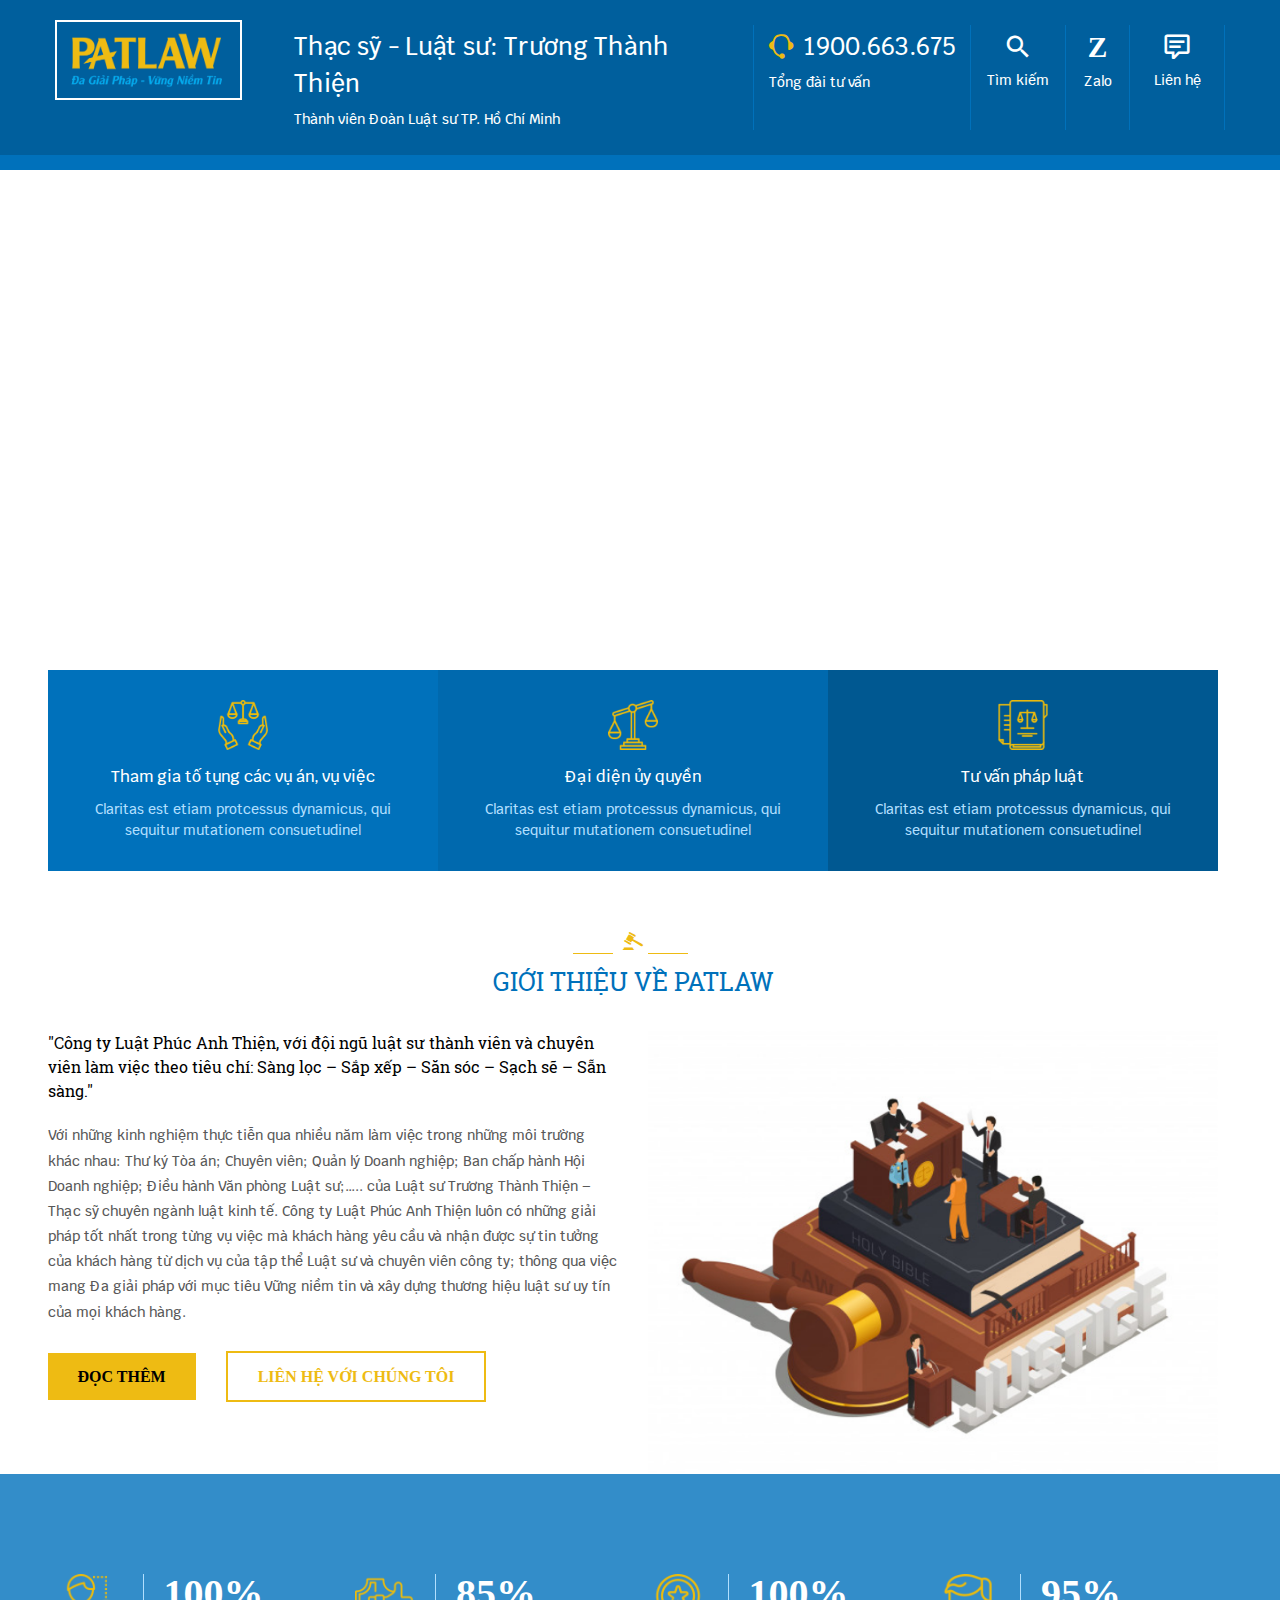
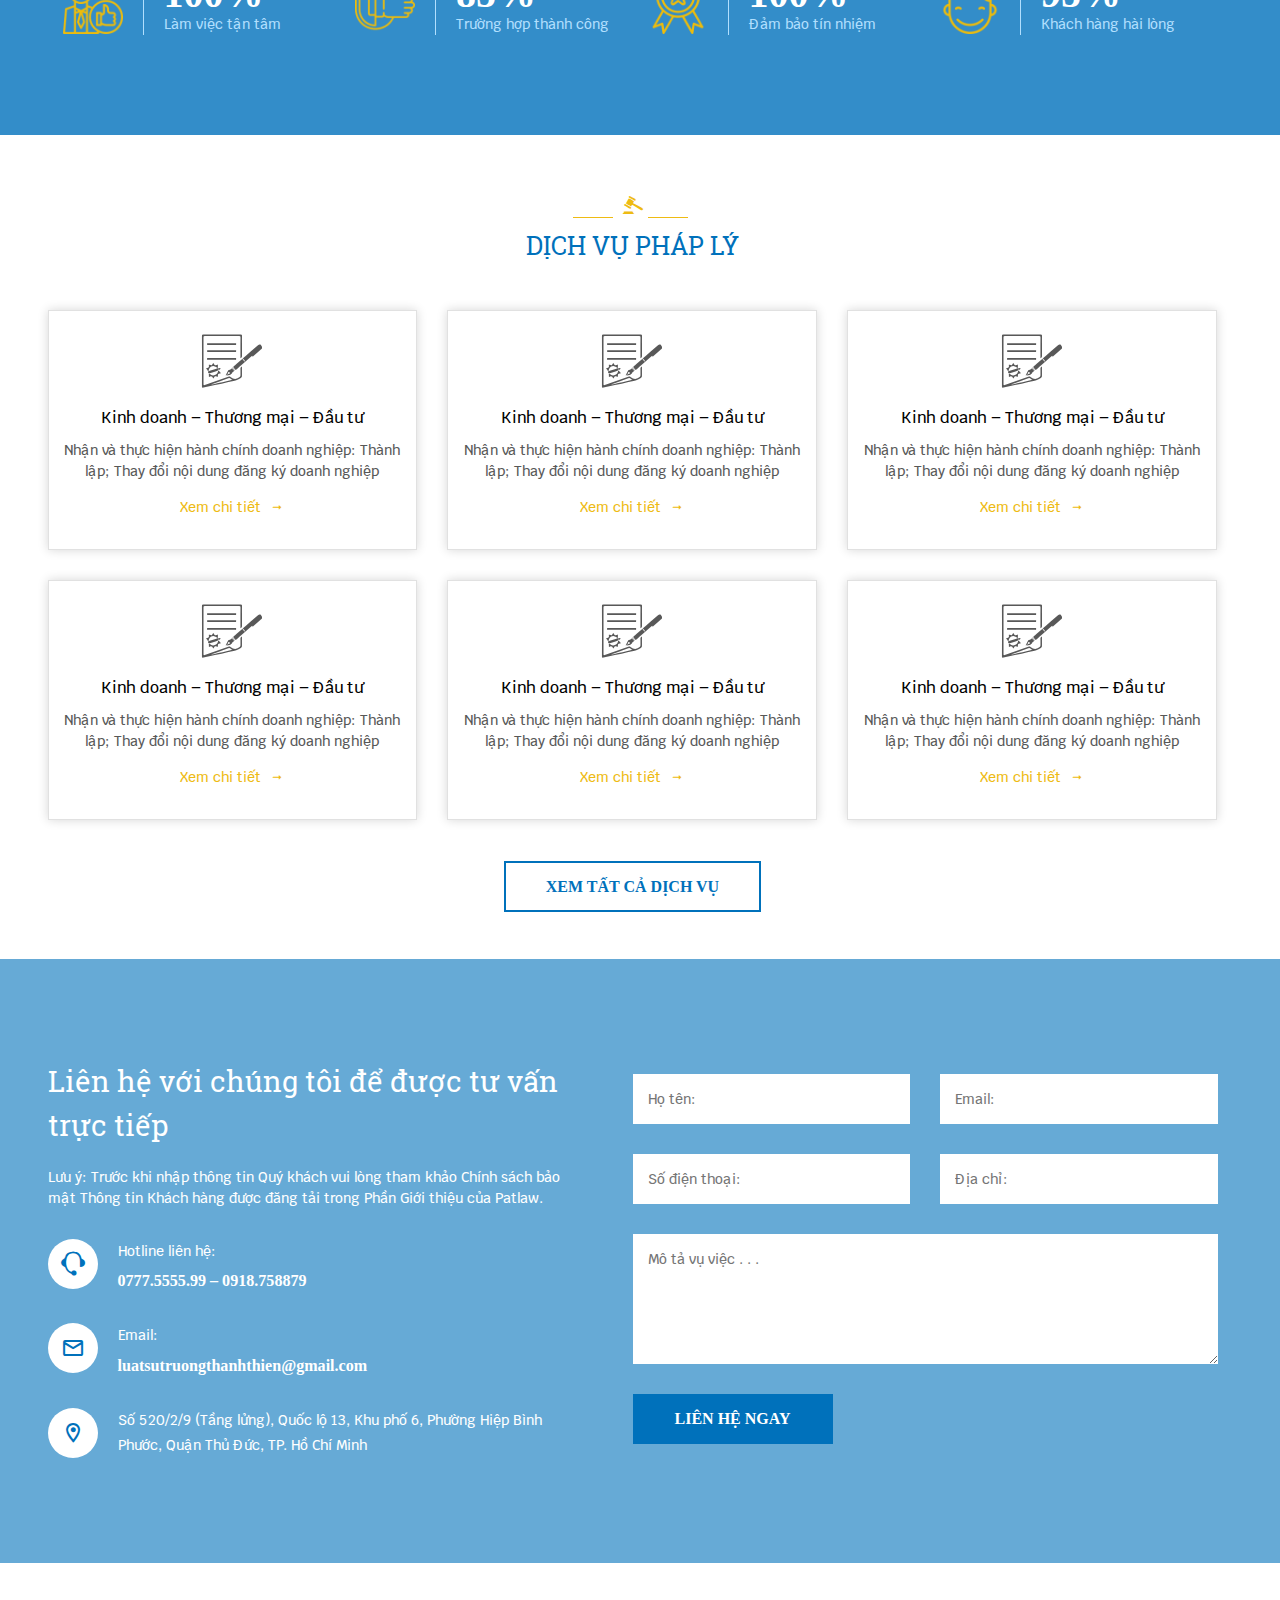
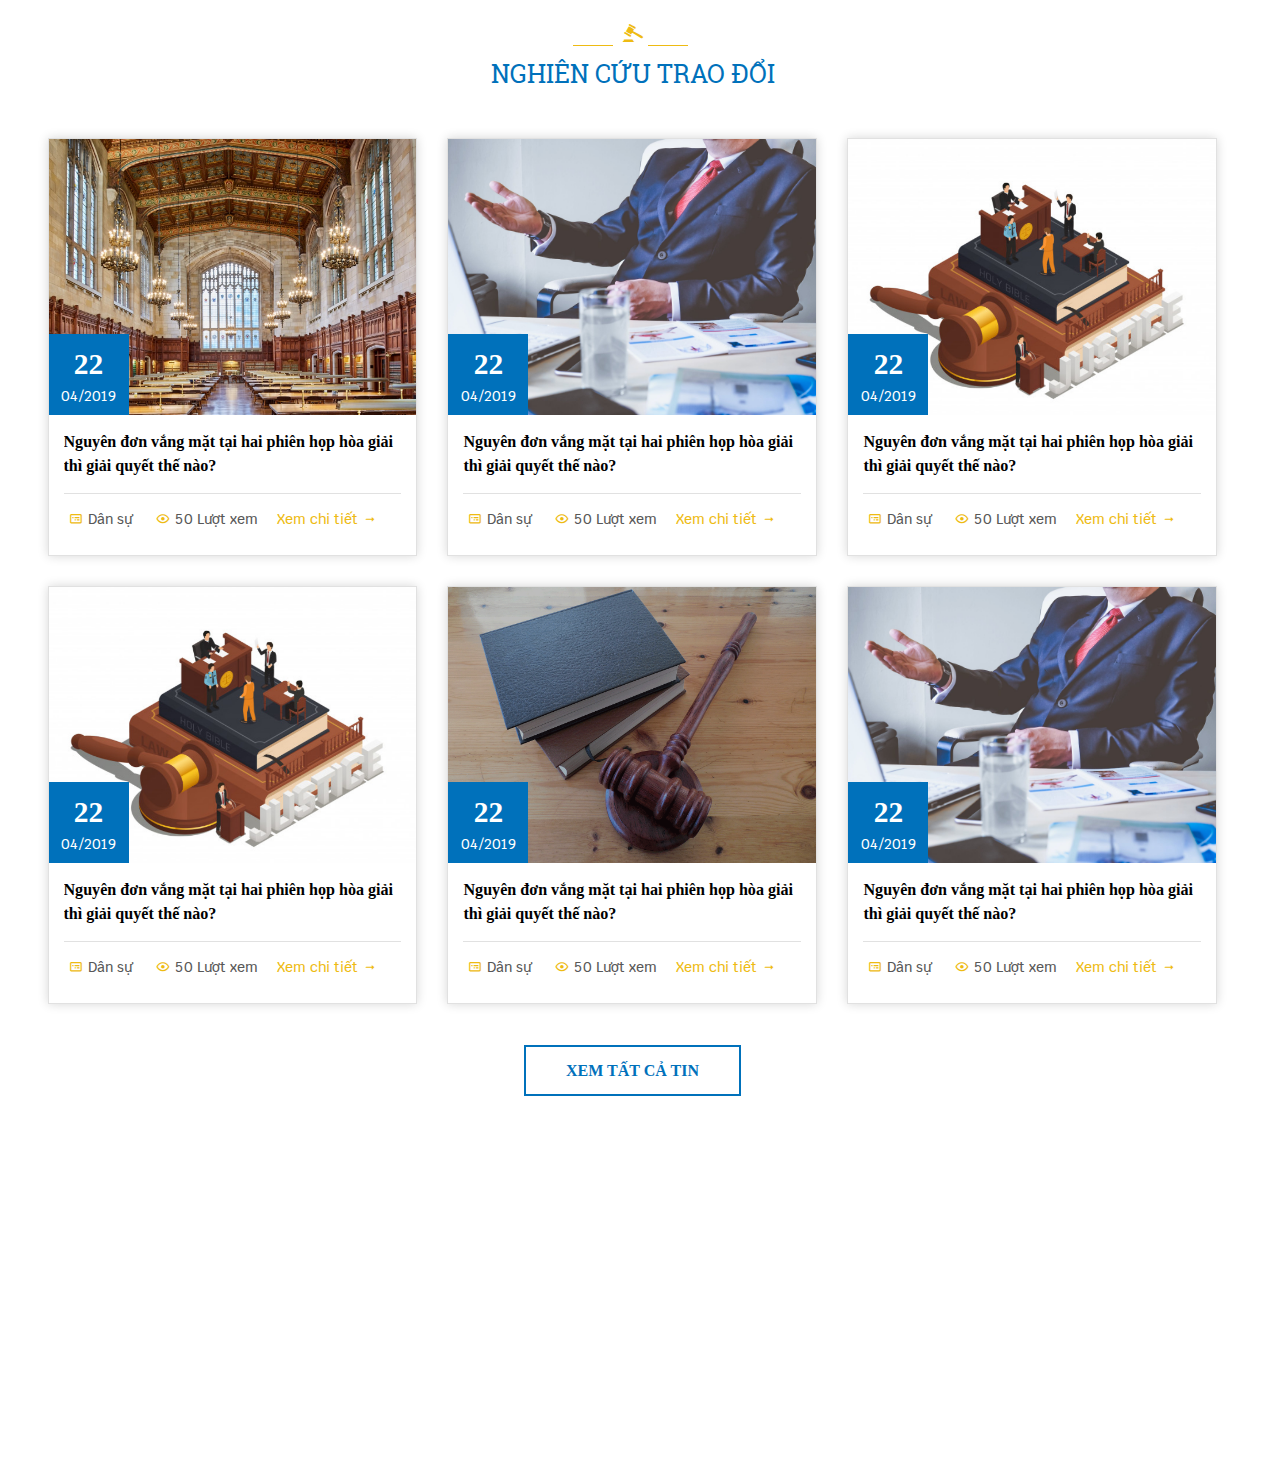
==== view/index.html @ 1c3cd259 "Complete Final 01" ====
<!DOCTYPE html>
<html lang="en">
  <head>
    <meta charset="UTF-8"/>
    <meta name="viewport" content="width=device-width, initial-scale=1.0"/>
    <meta http-equiv="X-UA-Compatible" content="ie=edge"/>
    <title>PATLAW</title>
    <link rel="stylesheet" href="../css/bootstrap.min.css"/>
    <link rel="stylesheet" href="../css/mdb.min.css"/>
    <link rel="stylesheet" href="../css/owl.carousel.min.css"/>
    <link rel="stylesheet" href="../css/owl.theme.default.min.css"/>
    <link rel="stylesheet" href="../css/materialdesignicons.min.css"/>
    <link rel="stylesheet" href="../css/icofont.min.css"/>
    <link rel="stylesheet" href="../css/layout.css"/>
    <link rel="shortcut icon" href="../img/favicon.png"/>
  </head>
  <body>
    <div class="go-top" title="Lên đầu trang"><span></span><span></span></div>
    <header>
      <section class="header-top">
        <div class="container">
          <div class="logo"><a href="index.html"><img src="../img/logo.png"/></a></div>
          <div class="right">
            <div class="lawyer">
              <h2>Thạc sỹ - Luật sư: Trương Thành Thiện</h2>
              <h5>Thành viên Đoàn Luật sư TP. Hồ Chí Minh</h5>
            </div>
            <div class="hotline">
              <h2><i class="icofont-headphone-alt-2"></i><a href="tel:1900663675">1900.663.675</a></h2>
              <h5>Tổng đài tư vấn</h5>
            </div>
            <div class="search-btn"><i class="mdi mdi-magnify"></i>
              <h5>Tìm kiếm</h5>
            </div>
            <div class="zalo"><a href="http://zalo.me/0917681909 ">
                <h1>Z</h1>
                <h5>Zalo</h5></a></div>
            <div class="contact-btn"><a href="lien-he.html"><i class="mdi mdi-comment-text-outline"></i>
                <h5>Liên hệ  </h5></a></div>
          </div>
        </div>
        <div class="container">
          <div class="search-form">
            <form action="">
              <input type="text" placeholder="Nhập từ khóa . . ."/>
              <button type="submit"><i class="mdi mdi-magnify"></i></button><i class="mdi mdi-close close-search"></i>
            </form>
          </div>
        </div>
      </section>
      <section class="menu">
        <div class="toggleMenu d-block d-xl-none"><i class="mdi mdi-menu"></i>
          <h5>Menu</h5>
        </div>
        <div class="container">
          <div class="main-menu">
            <ul class="nav">
              <div class="nav-close"><i class="mdi mdi-close d-block d-xl-none"></i></div>
              <li class="nav-item"><a class="nav-link" href="index.html">Trang chủ</a></li>
              <li class="nav-item"><a class="nav-link" href="gioi-thieu.html">
                   Giới thiệu</a>
                <ul>
                  <li><a href="chi-tiet-gioi-thieu.html">PATLAW</a></li>
                  <li><a href="chi-tiet-gioi-thieu.html">Dịch vụ pháp lý</a></li>
                  <li><a href="chi-tiet-gioi-thieu.html">Chính sách bảo mật thông tin khách hàng</a></li>
                </ul>
              </li>
              <li class="nav-item"><a class="nav-link" href="dich-vu.html">
                   Tố tụng & dịch vụ hành chính</a></li>
              <li class="nav-item"><a class="nav-link" href="phap-ly-doanh-nghiep.html">Pháp lý doanh nghiệp</a></li>
              <li class="nav-item"><a class="nav-link" href="tin-tuc.html">
                   Nghiên cứu trao đổi</a>
                <ul>
                  <li><a href="tin-tuc.html">Dân sự</a></li>
                  <li><a href="tin-tuc.html">Hình sự</a></li>
                  <li><a href="tin-tuc.html">Hôn nhân - Gia đình</a></li>
                  <li><a href="tin-tuc.html">Kinh doanh - Thương mại - Đầu tư</a></li>
                  <li><a href="tin-tuc.html">Nhà - Đất</a></li>
                </ul>
              </li>
              <li class="nav-item"><a class="nav-link" href="thong-tin-patlaw.html">
                   Thông tin PATLAW</a>
                <ul>
                  <li><a href="thong-tin-patlaw.html">Giới thiệu PATLAW</a></li>
                  <li><a href="thong-tin-patlaw.html">Thông tin về PATLAW</a></li>
                </ul>
              </li>
              <li class="nav-item"><a class="nav-link" href="lien-he.html">Đăng ký tư vấn</a></li>
              <li class="nav-item"><a class="nav-link" href="bang-gia.html">Bảng giá dịch vụ</a></li>
            </ul>
          </div>
        </div>
      </section>
      <div class="overlay-menu"></div>
    </header>
    <article>
      <section class="slider">
        <div class="owl-carousel slider-carousel owl-theme">
          <div class="item">
            <iframe width="100%" height="600" src="https://www.youtube.com/embed/cz5cXWHqm9g" frameborder="0" allow="accelerometer;" allowfullscreen=""></iframe>
          </div>
          <div class="item">
            <div class="slider-text">
              <h2>sit amet consectetur adipisicing elit. Ipsa, perspiciatis.</h2>
              <h5>Lorem ipsum dolor sit amet consectetur adipisicing elit. Reiciendis perspiciatis dolor architecto molestiae quis asperiores cumque eveniet eos, minima deleniti?</h5>
              <div class="slider-text-btn"><a href="thong-tin-patlaw.html">Xem thêm</a></div>
            </div><img src="../img/slider-1.png"/>
          </div>
        </div>
      </section>
      <section class="main-service">
        <div class="container">
          <div class="main-service-zone">
            <div class="box-main-service"><img src="../img/service-icon-1.png"/>
              <h4>Tham gia tố tụng các vụ án, vụ việc</h4>
              <h5>Claritas est etiam protcessus dynamicus, qui sequitur mutationem consuetudine|</h5>
            </div>
            <div class="box-main-service"><img src="../img/service-icon-2.png"/>
              <h4>Đại diện ủy quyền</h4>
              <h5>Claritas est etiam protcessus dynamicus, qui sequitur mutationem consuetudine|</h5>
            </div>
            <div class="box-main-service"><img src="../img/service-icon-3.png"/>
              <h4>Tư vấn pháp luật</h4>
              <h5>Claritas est etiam protcessus dynamicus, qui sequitur mutationem consuetudine|</h5>
            </div>
          </div>
        </div>
      </section>
      <section class="aboutus">
        <div class="container">
          <div class="title-page"><a><i class="icofont-law-order"></i></a>
            <h2>GIỚI THIỆU VỀ PATlaw</h2>
          </div>
          <div class="row">
            <div class="col-lg-6 mb-4 mb-lg-0">
              <div class="aboutus-detail">
                <h4>"Công ty Luật Phúc Anh Thiện, với đội ngũ luật sư thành viên và chuyên viên làm việc theo tiêu chí: Sàng lọc – Sắp xếp – Săn sóc – Sạch sẽ – Sẵn sàng."</h4>
                <h5>Với những kinh nghiệm thực tiễn qua nhiều năm làm việc trong những môi trường khác nhau: Thư ký Tòa án; Chuyên viên; Quản lý Doanh nghiệp; Ban chấp hành Hội Doanh nghiệp; Điều hành Văn phòng Luật sư;….. của Luật sư Trương Thành Thiện – Thạc sỹ chuyên ngành luật kinh tế. Công ty Luật Phúc Anh Thiện luôn có những giải pháp tốt nhất trong từng vụ việc mà khách hàng yêu cầu và nhận được sự tin tưởng của khách hàng từ dịch vụ của tập thể Luật sư và chuyên viên công ty; thông qua việc mang Đa giải pháp với mục tiêu Vững niềm tin và xây dựng thương hiệu luật sư uy tín của mọi khách hàng.</h5>
                <div class="aboutus-detail-btn"><a class="readmore" href="gioi-thieu.html">ĐỌC THÊM</a><a class="contact-btn" href="lien-he.html">LIÊN HỆ VỚI CHÚNG Tôi</a></div>
              </div>
            </div>
            <div class="col-lg-6 d-none d-lg-block">
              <div class="aboutus-img"><img src="../img/aboutus.png"/></div>
            </div>
          </div>
        </div>
      </section>
      <section class="achievement">
        <div class="container">
          <div class="box-achievement"><img src="../img/achievement-1.png"/>
            <div class="box-achievement-detail">
              <h1>100%</h1>
              <h5>Làm việc tận tâm</h5>
            </div>
          </div>
          <div class="box-achievement"><img src="../img/achievement-2.png"/>
            <div class="box-achievement-detail">
              <h1>85%</h1>
              <h5>Trường hợp thành công</h5>
            </div>
          </div>
          <div class="box-achievement"><img src="../img/achievement-3.png"/>
            <div class="box-achievement-detail">
              <h1>100%</h1>
              <h5>Đảm bảo tín nhiệm</h5>
            </div>
          </div>
          <div class="box-achievement"><img src="../img/achievement-4.png"/>
            <div class="box-achievement-detail">
              <h1>95%</h1>
              <h5>Khách hàng hài lòng</h5>
            </div>
          </div>
        </div>
      </section>
      <section class="service">
        <div class="container">
          <div class="title-page"><a><i class="icofont-law-order"></i></a>
            <h2>DỊCH VỤ PHÁP LÝ</h2>
          </div>
          <div class="service-zone">
            <div class="box-service">
              <div class="box-service-img" style="background-image: url('../img/service-1.png')"></div>
              <div class="box-service-detail"> <i class="icofont-law-document"></i>
                <h4><a href="chi-tiet-dich-vu.html">Kinh doanh – Thương mại – Đầu tư</a></h4>
                <h5>Nhận và thực hiện hành chính doanh nghiệp: Thành lập; Thay đổi nội dung đăng ký doanh nghiệp</h5>
                <div class="box-service-detail-btn"><a href="chi-tiet-dich-vu.html">
                     Xem chi tiết <i class="icofont-long-arrow-right"></i></a></div>
              </div>
            </div>
            <div class="box-service">
              <div class="box-service-img" style="background-image: url('../img/service-1.png')"></div>
              <div class="box-service-detail"> <i class="icofont-law-document"></i>
                <h4><a href="chi-tiet-dich-vu.html">Kinh doanh – Thương mại – Đầu tư</a></h4>
                <h5>Nhận và thực hiện hành chính doanh nghiệp: Thành lập; Thay đổi nội dung đăng ký doanh nghiệp</h5>
                <div class="box-service-detail-btn"><a href="chi-tiet-dich-vu.html">
                     Xem chi tiết <i class="icofont-long-arrow-right"></i></a></div>
              </div>
            </div>
            <div class="box-service">
              <div class="box-service-img" style="background-image: url('../img/service-1.png')"></div>
              <div class="box-service-detail"> <i class="icofont-law-document"></i>
                <h4><a href="chi-tiet-dich-vu.html">Kinh doanh – Thương mại – Đầu tư</a></h4>
                <h5>Nhận và thực hiện hành chính doanh nghiệp: Thành lập; Thay đổi nội dung đăng ký doanh nghiệp</h5>
                <div class="box-service-detail-btn"><a href="chi-tiet-dich-vu.html">
                     Xem chi tiết <i class="icofont-long-arrow-right"></i></a></div>
              </div>
            </div>
            <div class="box-service">
              <div class="box-service-img" style="background-image: url('../img/service-1.png')"></div>
              <div class="box-service-detail"> <i class="icofont-law-document"></i>
                <h4><a href="chi-tiet-dich-vu.html">Kinh doanh – Thương mại – Đầu tư</a></h4>
                <h5>Nhận và thực hiện hành chính doanh nghiệp: Thành lập; Thay đổi nội dung đăng ký doanh nghiệp</h5>
                <div class="box-service-detail-btn"><a href="chi-tiet-dich-vu.html">
                     Xem chi tiết <i class="icofont-long-arrow-right"></i></a></div>
              </div>
            </div>
            <div class="box-service">
              <div class="box-service-img" style="background-image: url('../img/service-1.png')"></div>
              <div class="box-service-detail"> <i class="icofont-law-document"></i>
                <h4><a href="chi-tiet-dich-vu.html">Kinh doanh – Thương mại – Đầu tư</a></h4>
                <h5>Nhận và thực hiện hành chính doanh nghiệp: Thành lập; Thay đổi nội dung đăng ký doanh nghiệp</h5>
                <div class="box-service-detail-btn"><a href="chi-tiet-dich-vu.html">
                     Xem chi tiết <i class="icofont-long-arrow-right"></i></a></div>
              </div>
            </div>
            <div class="box-service">
              <div class="box-service-img" style="background-image: url('../img/service-1.png')"></div>
              <div class="box-service-detail"> <i class="icofont-law-document"></i>
                <h4><a href="chi-tiet-dich-vu.html">Kinh doanh – Thương mại – Đầu tư</a></h4>
                <h5>Nhận và thực hiện hành chính doanh nghiệp: Thành lập; Thay đổi nội dung đăng ký doanh nghiệp</h5>
                <div class="box-service-detail-btn"><a href="chi-tiet-dich-vu.html">
                     Xem chi tiết <i class="icofont-long-arrow-right"></i></a></div>
              </div>
            </div>
          </div>
          <div class="service-all"><a href="dich-vu.html">Xem tất cả dịch vụ</a></div>
        </div>
      </section>
      <section class="contact">
        <div class="container">
          <div class="contact-info">
            <h1>Liên hệ với chúng tôi để được tư vấn trực tiếp</h1>
            <h5>Lưu ý: Trước khi nhập thông tin Quý khách vui lòng tham khảo Chính sách bảo mật Thông tin Khách hàng được đăng tải trong Phần Giới thiệu của Patlaw.</h5>
            <div class="contact-info-item"><i class="icofont-headphone-alt-2"></i>
              <div class="contact-info-item-detail">
                <h5>Hotline liên hệ:</h5>
                <h4>0777.5555.99 – 0918.758879</h4>
              </div>
            </div>
            <div class="contact-info-item"><i class="mdi mdi-email-outline"></i>
              <div class="contact-info-item-detail">
                <h5>Email:</h5>
                <h4>luatsutruongthanhthien@gmail.com</h4>
              </div>
            </div>
            <div class="contact-info-item"><i class="mdi mdi-map-marker-outline"></i>
              <div class="contact-info-item-detail">
                <h5>Số 520/2/9 (Tầng lửng), Quốc lộ 13, Khu phố 6, Phường Hiệp Bình Phước, Quận Thủ Đức, TP. Hồ Chí Minh</h5>
              </div>
            </div>
          </div>
          <div class="contact-form">
            <form>
              <input type="text" placeholder="Họ tên:"/>
              <input type="text" placeholder="Email:"/>
              <input type="text" placeholder="Số điện thoại:"/>
              <input type="text" placeholder="Địa chỉ:"/>
              <textarea placeholder="Mô tả vụ việc . . ."></textarea>
              <button type="submit">Liên hệ ngay</button>
            </form>
          </div>
        </div>
      </section>
      <section class="news">
        <div class="container">
          <div class="title-page"><a><i class="icofont-law-order"></i></a>
            <h2>NGHIÊN CỨU TRAO ĐỔI</h2>
          </div>
          <div class="service-zone">
            <div class="box-news">
              <div class="box-news-img"><img src="../img/news-1.png"/>
                <div class="box-news-img-date">
                  <h1>22</h1>
                  <h5>04/2019</h5>
                </div>
              </div>
              <div class="box-news-detail"> 
                <h4><a href="chi-tiet-tin-tuc.html">Nguyên đơn vắng mặt tại hai phiên họp hòa giải thì giải quyết thế nào?</a></h4>
                <ul>
                  <li><i class="mdi mdi-card-bulleted-outline"></i>Dân sự</li>
                  <li><i class="mdi mdi-eye-outline"></i>50 Lượt xem</li>
                  <li><a href="chi-tiet-tin-tuc.html">Xem chi tiết<i class="icofont-long-arrow-right"> </i></a></li>
                </ul>
              </div>
            </div>
            <div class="box-news">
              <div class="box-news-img"><img src="../img/slider-1.png"/>
                <div class="box-news-img-date">
                  <h1>22</h1>
                  <h5>04/2019</h5>
                </div>
              </div>
              <div class="box-news-detail"> 
                <h4><a href="chi-tiet-tin-tuc.html">Nguyên đơn vắng mặt tại hai phiên họp hòa giải thì giải quyết thế nào?</a></h4>
                <ul>
                  <li><i class="mdi mdi-card-bulleted-outline"></i>Dân sự</li>
                  <li><i class="mdi mdi-eye-outline"></i>50 Lượt xem</li>
                  <li><a href="chi-tiet-tin-tuc.html">Xem chi tiết<i class="icofont-long-arrow-right"> </i></a></li>
                </ul>
              </div>
            </div>
            <div class="box-news">
              <div class="box-news-img"><img src="../img/aboutus.png"/>
                <div class="box-news-img-date">
                  <h1>22</h1>
                  <h5>04/2019</h5>
                </div>
              </div>
              <div class="box-news-detail"> 
                <h4><a href="chi-tiet-tin-tuc.html">Nguyên đơn vắng mặt tại hai phiên họp hòa giải thì giải quyết thế nào?</a></h4>
                <ul>
                  <li><i class="mdi mdi-card-bulleted-outline"></i>Dân sự</li>
                  <li><i class="mdi mdi-eye-outline"></i>50 Lượt xem</li>
                  <li><a href="chi-tiet-tin-tuc.html">Xem chi tiết<i class="icofont-long-arrow-right"> </i></a></li>
                </ul>
              </div>
            </div>
            <div class="box-news">
              <div class="box-news-img"><img src="../img/aboutus.png"/>
                <div class="box-news-img-date">
                  <h1>22</h1>
                  <h5>04/2019</h5>
                </div>
              </div>
              <div class="box-news-detail"> 
                <h4><a href="chi-tiet-tin-tuc.html">Nguyên đơn vắng mặt tại hai phiên họp hòa giải thì giải quyết thế nào?</a></h4>
                <ul>
                  <li><i class="mdi mdi-card-bulleted-outline"></i>Dân sự</li>
                  <li><i class="mdi mdi-eye-outline"></i>50 Lượt xem</li>
                  <li><a href="chi-tiet-tin-tuc.html">Xem chi tiết<i class="icofont-long-arrow-right"> </i></a></li>
                </ul>
              </div>
            </div>
            <div class="box-news">
              <div class="box-news-img"><img src="../img/service-1.png"/>
                <div class="box-news-img-date">
                  <h1>22</h1>
                  <h5>04/2019</h5>
                </div>
              </div>
              <div class="box-news-detail"> 
                <h4><a href="chi-tiet-tin-tuc.html">Nguyên đơn vắng mặt tại hai phiên họp hòa giải thì giải quyết thế nào?</a></h4>
                <ul>
                  <li><i class="mdi mdi-card-bulleted-outline"></i>Dân sự</li>
                  <li><i class="mdi mdi-eye-outline"></i>50 Lượt xem</li>
                  <li><a href="chi-tiet-tin-tuc.html">Xem chi tiết<i class="icofont-long-arrow-right"> </i></a></li>
                </ul>
              </div>
            </div>
            <div class="box-news">
              <div class="box-news-img"><img src="../img/slider-1.png"/>
                <div class="box-news-img-date">
                  <h1>22</h1>
                  <h5>04/2019</h5>
                </div>
              </div>
              <div class="box-news-detail"> 
                <h4><a href="chi-tiet-tin-tuc.html">Nguyên đơn vắng mặt tại hai phiên họp hòa giải thì giải quyết thế nào?</a></h4>
                <ul>
                  <li><i class="mdi mdi-card-bulleted-outline"></i>Dân sự</li>
                  <li><i class="mdi mdi-eye-outline"></i>50 Lượt xem</li>
                  <li><a href="chi-tiet-tin-tuc.html">Xem chi tiết<i class="icofont-long-arrow-right"> </i></a></li>
                </ul>
              </div>
            </div>
          </div>
          <div class="news-all"><a href="dich-vu.html">Xem tất cả tin</a></div>
        </div>
      </section>
    </article>
    <section class="footer">
      <div class="container">
        <div class="row">
          <div class="col-xl-4 col-lg-4 col-sm-6">
            <div class="about"><img src="../img/logo.png"/>
              <p>Công ty Luật Phúc Anh Thiện là kết tinh những kiến thức từ cơ bản đến nâng cao thuộc chuyên ngành Luật và một số chuyên ngành khác; Với những kinh nghiệm thực tiễn qua nhiều năm làm việc trong những môi trường khác nhau: Thư ký Tòa án</p>
            </div>
          </div>
          <div class="col-xl-5 col-lg-5 col-sm-6">
            <div class="info">
              <h4>
                 Thông tin công ty<i class="mdi mdi-chevron-down"></i></h4>
              <ul>
                <li>Chủ sở hữu Website: CÔNG TY LUẬT TNHH PHÚC ANH THIỆN</li>
                <li>Giấy đăng ký hoạt động số: 41/02.2706/TP/ĐKHĐ do Sở Tư Pháp thành phố Hồ Chí Minh cấp thay đổi ngày 15/08/2018</li>
                <li>Địa chỉ: Số 520/2/9 (Tầng lửng), Quốc lộ 13, Khu phố 6, Phường Hiệp Bình Phước, Quận Thủ Đức, TP. Hồ Chí Minh</li>
                <li>Mã số thuế: 03 1513 2200</li>
              </ul>
            </div>
          </div>
          <div class="col-xl-3 col-lg-3 col-sm-12">
            <div class="info">
              <h4>
                 Thông tin liên hệ<i class="mdi mdi-chevron-down"></i></h4>
              <ul>
                <li><i class="mdi mdi-deskphone"></i>Hotline: 1900.633.675</li>
                <li><i class="mdi mdi-email-outline"></i>luatsutruongthanhthien@gmail.com</li>
                <li><a href="http://online.gov.vn/HomePage/CustomWebsiteDisplay.aspx?DocId=48947"><img src="../img/copyright.png"/></a></li>
              </ul>
            </div>
          </div>
        </div>
        <div class="copyright text-center">
          <h5>Copyright @ 2019 PATLAW. All Reserved. Designed by Tri Viet</h5>
        </div>
      </div>
    </section>
    <script src="../js/jquery-3.3.1.min.js"></script>
    <script src="../js/bootstrap.min.js"></script>
    <script src="../js/mdb.min.js"></script>
    <script src="../js/owl.carousel.min.js"></script>
    <script src="../js/layout.js"></script>
  </body>
</html>
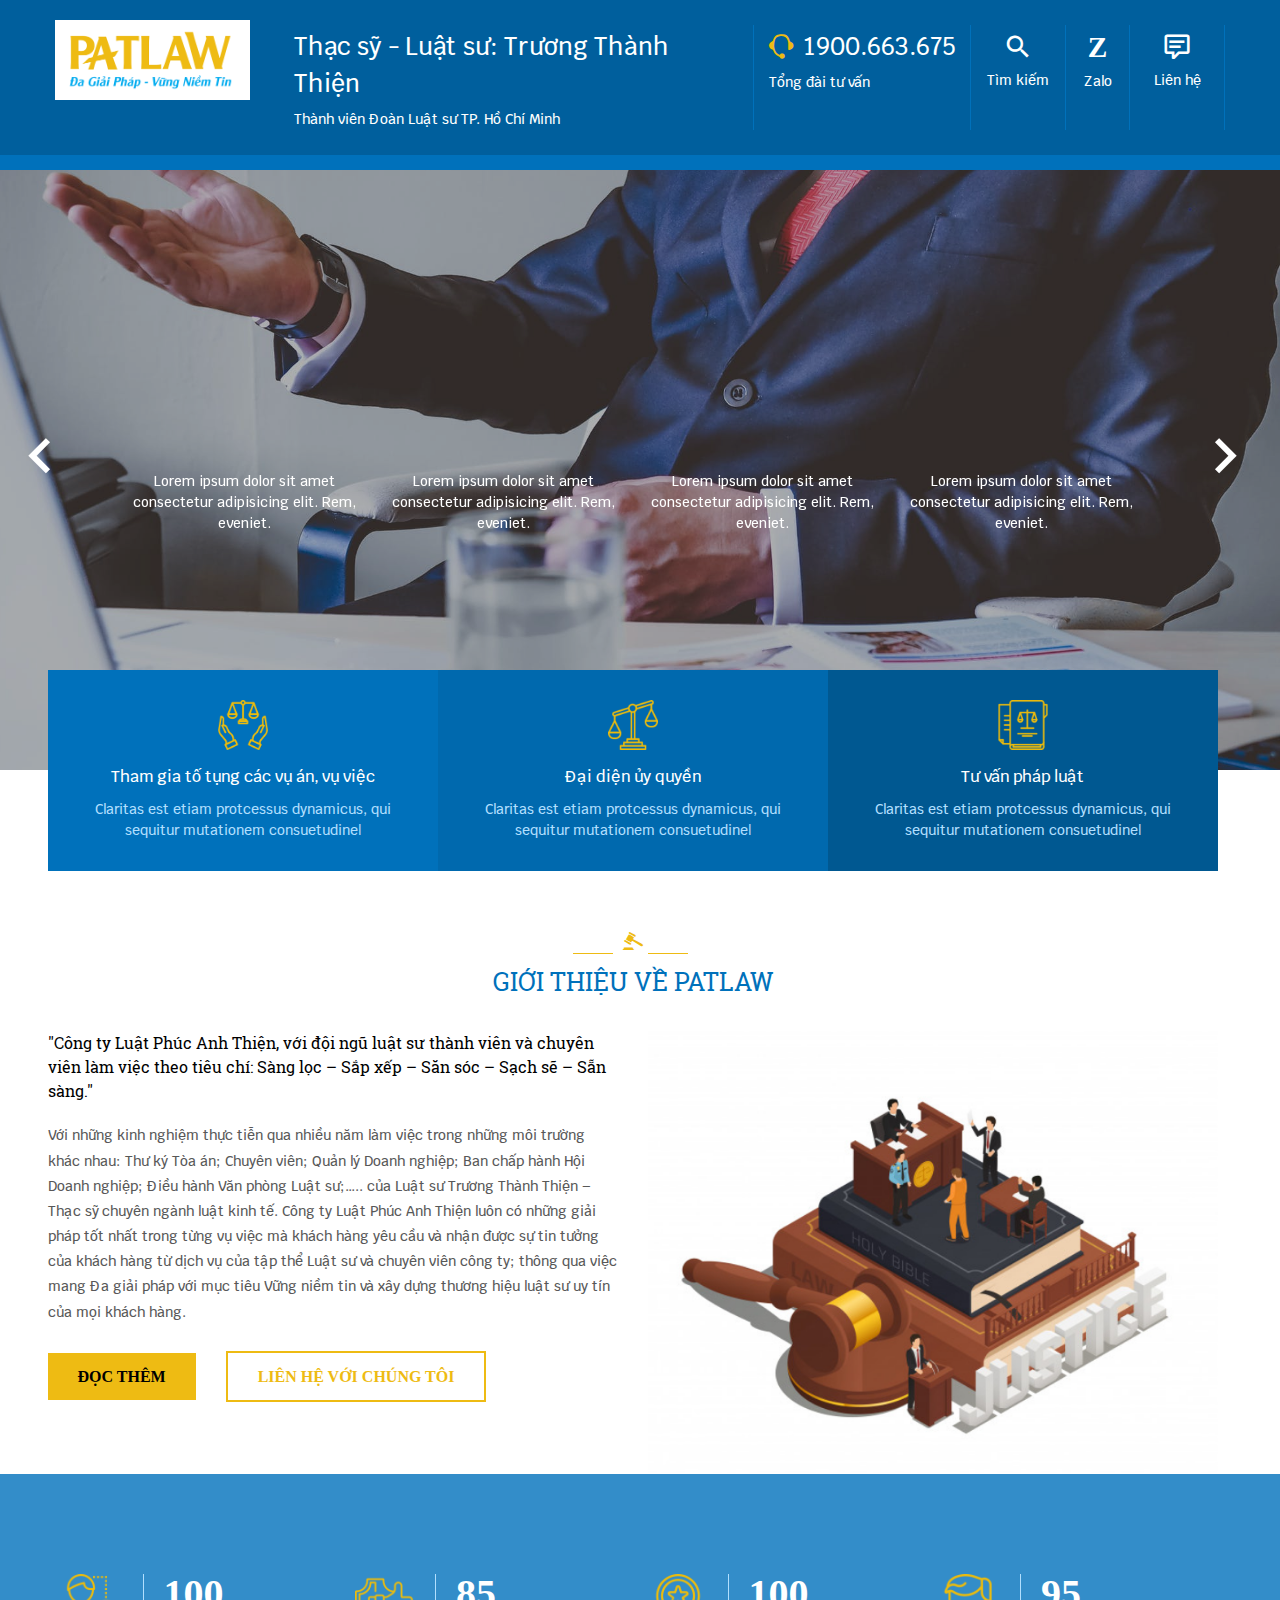
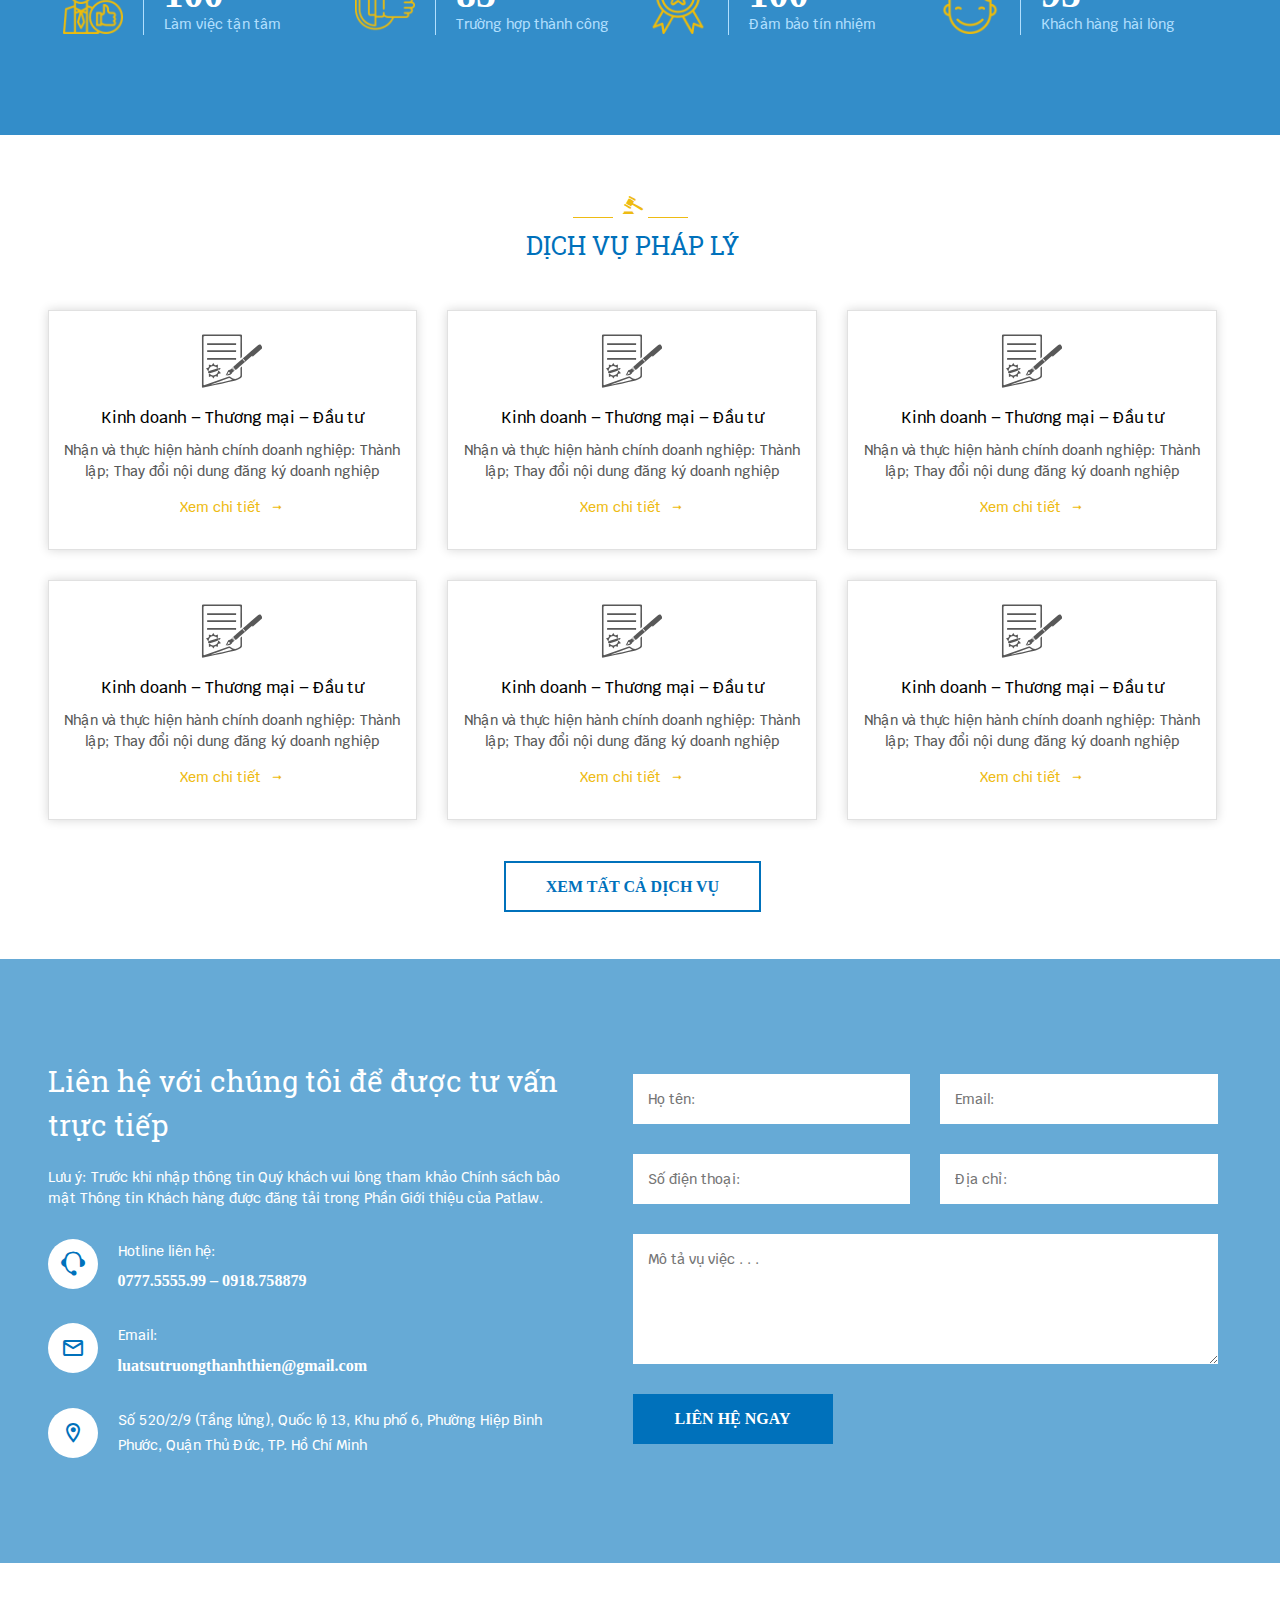
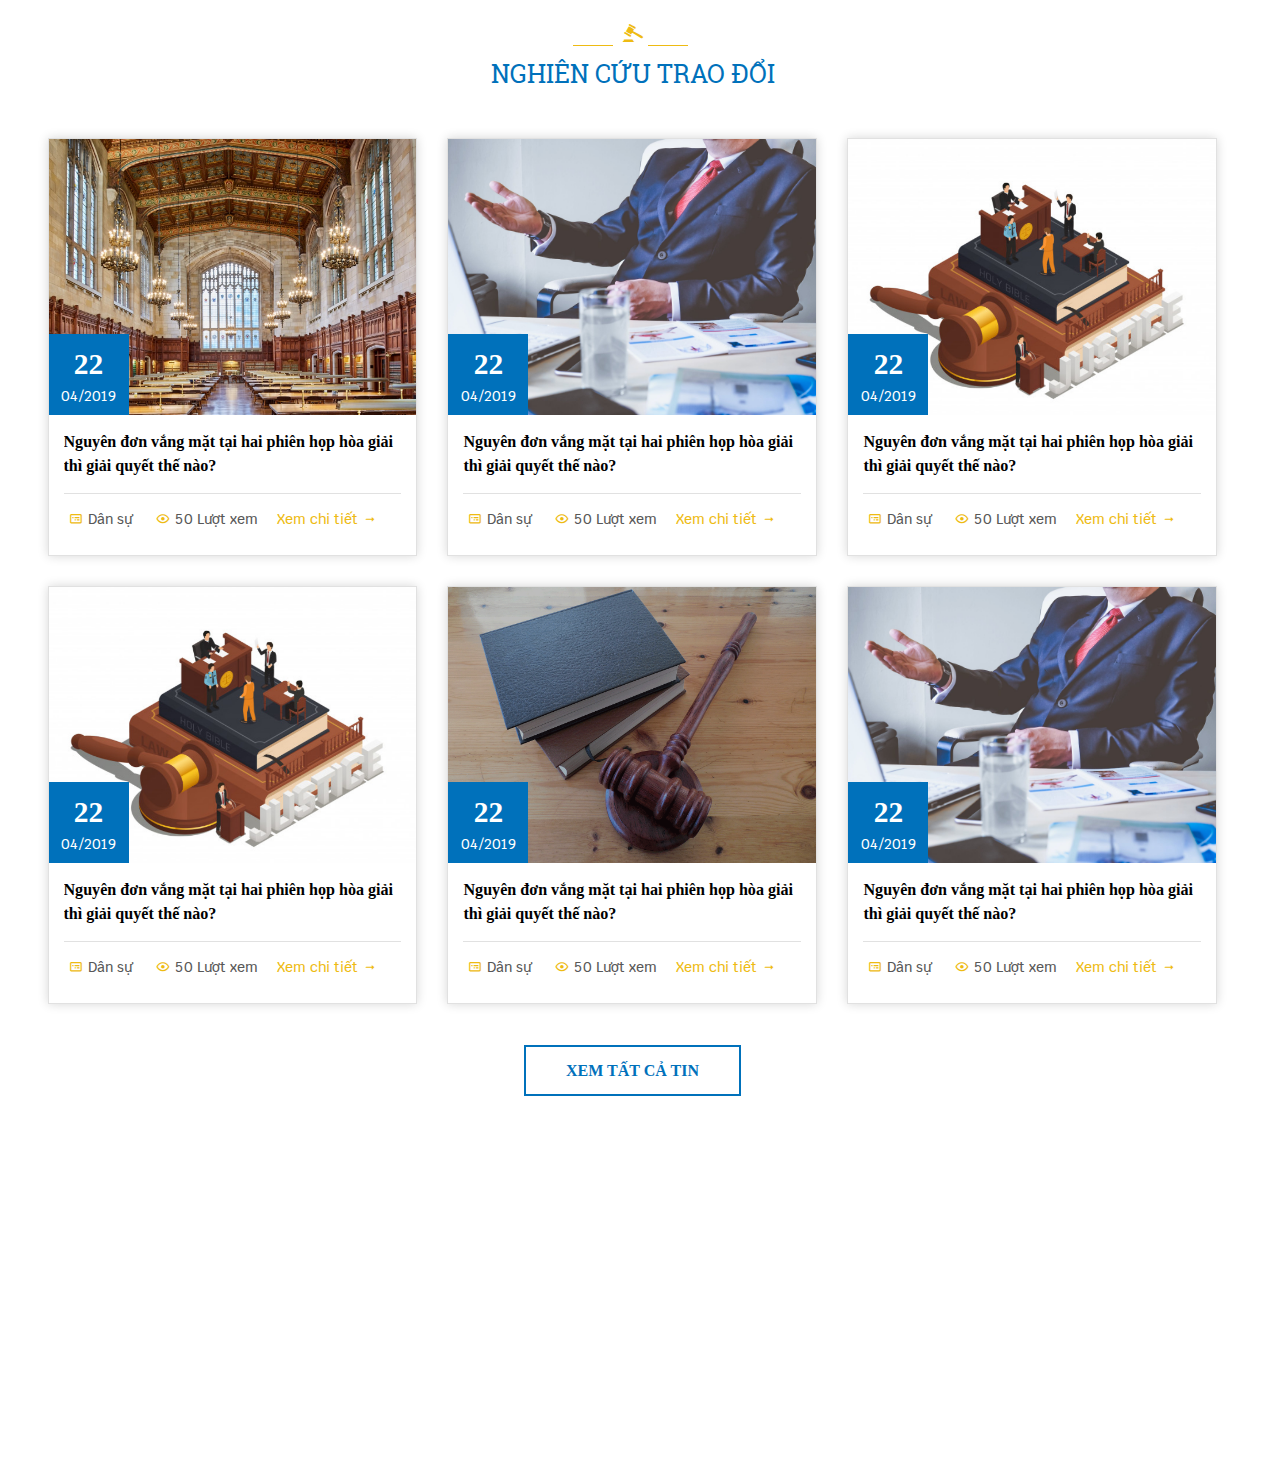
==== commit 53362931: "Complete Final 02" ====
--- a/view/index.html
+++ b/view/index.html
@@ -96,8 +96,46 @@
     <article>
       <section class="slider">
         <div class="owl-carousel slider-carousel owl-theme">
-          <div class="item">
-            <iframe width="100%" height="600" src="https://www.youtube.com/embed/cz5cXWHqm9g" frameborder="0" allow="accelerometer;" allowfullscreen=""></iframe>
+          <div class="item"><img src="../img/slider-1.png"/>
+            <div class="slider-video">
+              <div class="slider-zone">
+                <div class="slider-box">
+                  <iframe width="100%" src="https://www.youtube.com/embed/cz5cXWHqm9g" frameborder="0" allow="accelerometer;" allowfullscreen=""></iframe>
+                  <h5>Lorem ipsum dolor sit amet consectetur adipisicing elit. Rem, eveniet.</h5>
+                </div>
+                <div class="slider-box">
+                  <iframe width="100%" src="https://www.youtube.com/embed/cz5cXWHqm9g" frameborder="0" allow="accelerometer;" allowfullscreen=""></iframe>
+                  <h5>Lorem ipsum dolor sit amet consectetur adipisicing elit. Rem, eveniet.</h5>
+                </div>
+                <div class="slider-box">
+                  <iframe width="100%" src="https://www.youtube.com/embed/cz5cXWHqm9g" frameborder="0" allow="accelerometer;" allowfullscreen=""></iframe>
+                  <h5>Lorem ipsum dolor sit amet consectetur adipisicing elit. Rem, eveniet.</h5>
+                </div>
+                <div class="slider-box">
+                  <iframe width="100%" src="https://www.youtube.com/embed/cz5cXWHqm9g" frameborder="0" allow="accelerometer;" allowfullscreen=""></iframe>
+                  <h5>Lorem ipsum dolor sit amet consectetur adipisicing elit. Rem, eveniet.</h5>
+                </div>
+              </div>
+            </div>
+          </div>
+          <div class="item"><img src="../img/slider-1.png"/>
+            <div class="slider-video">
+              <div class="slider-zone">
+                <div class="slider-box">
+                  <iframe width="100%" src="https://www.youtube.com/embed/cz5cXWHqm9g" frameborder="0" allow="accelerometer;" allowfullscreen=""></iframe>
+                </div>
+                <div class="slider-box">
+                  <iframe width="100%" src="https://www.youtube.com/embed/cz5cXWHqm9g" frameborder="0" allow="accelerometer;" allowfullscreen=""></iframe>
+                </div>
+                <div class="slider-box">
+                  <iframe width="100%" src="https://www.youtube.com/embed/cz5cXWHqm9g" frameborder="0" allow="accelerometer;" allowfullscreen=""></iframe>
+                </div>
+                <div class="slider-box">
+                  <iframe width="100%" src="https://www.youtube.com/embed/cz5cXWHqm9g" frameborder="0" allow="accelerometer;" allowfullscreen=""></iframe>
+                </div>
+              </div>
+              <h3>Lorem, ipsum dolor sit amet consectetur adipisicing elit. Dolorum, laudantium.</h3>
+            </div>
           </div>
           <div class="item">
             <div class="slider-text">
@@ -149,25 +187,25 @@
         <div class="container">
           <div class="box-achievement"><img src="../img/achievement-1.png"/>
             <div class="box-achievement-detail">
-              <h1>100%</h1>
+              <h1 class="achievement-number">100</h1>
               <h5>Làm việc tận tâm</h5>
             </div>
           </div>
           <div class="box-achievement"><img src="../img/achievement-2.png"/>
             <div class="box-achievement-detail">
-              <h1>85%</h1>
+              <h1 class="achievement-number">85</h1>
               <h5>Trường hợp thành công</h5>
             </div>
           </div>
           <div class="box-achievement"><img src="../img/achievement-3.png"/>
             <div class="box-achievement-detail">
-              <h1>100%</h1>
+              <h1 class="achievement-number">100</h1>
               <h5>Đảm bảo tín nhiệm</h5>
             </div>
           </div>
           <div class="box-achievement"><img src="../img/achievement-4.png"/>
             <div class="box-achievement-detail">
-              <h1>95%</h1>
+              <h1 class="achievement-number">95</h1>
               <h5>Khách hàng hài lòng</h5>
             </div>
           </div>
--- a/css/layout.css
+++ b/css/layout.css
@@ -260,7 +260,7 @@
 .footer .about img {
   height: 80px;
   padding: 10px;
-  border: 2px solid white;
+  background: white;
   width: auto;
   margin-bottom: 20px;
 }
@@ -320,7 +320,7 @@
   width: auto;
   margin: 20px 0;
   padding: 10px;
-  border: 2px solid white;
+  background: white;
 }
 .header-top .right {
   width: calc(100% - 200px);
@@ -469,20 +469,6 @@
 .menu.active.down {
   -webkit-transform: none;
   transform: none;
-}
-.menu .logo {
-  width: 200px;
-  margin: 10px 0;
-}
-.menu .logo img {
-  height: 60px;
-  -webkit-transition: 0.1s;
-  transition: 0.1s;
-  width: auto;
-}
-.menu .logo img:hover {
-  -webkit-filter: brightness(0.7);
-  filter: brightness(0.7);
 }
 .menu .main-menu .toggleMenu {
   cursor: pointer;
@@ -655,8 +641,32 @@
   object-fit: cover;
   -o-object-position: center;
   object-position: center;
-  -webkit-filter: brightness(0.8);
-  filter: brightness(0.8);
+  -webkit-filter: brightness(0.7);
+  filter: brightness(0.7);
+}
+.slider-video {
+  position: absolute;
+  top: 40%;
+  left: 50%;
+  -webkit-transform: translate(-50%, -50%);
+  transform: translate(-50%, -50%);
+  width: 80%;
+  text-align: center;
+  color: white;
+}
+.slider-zone {
+  display: -webkit-box;
+  display: -ms-flexbox;
+  display: flex;
+  -ms-flex-wrap: wrap;
+  flex-wrap: wrap;
+}
+.slider-zone .slider-box {
+  width: calc(100% / 4 - 20px);
+  margin: 10px;
+}
+.slider-zone .slider-box iframe {
+  height: calc(80vw / 4 * 0.7);
 }
 .slider-text {
   max-width: 700px;
@@ -1687,12 +1697,24 @@
     right: 10px;
     color: #0071BB;
   }
+
+  .slider-video {
+    top: 50%;
+  }
+
+  .slider-zone .slider-box {
+    width: calc(100% / 2 - 30px);
+    margin: 15px;
+  }
+  .slider-zone .slider-box iframe {
+    height: calc(80vw / 2 * 0.45);
+  }
+
+  .main-service-zone {
+    margin-top: 30px;
+  }
 }
 @media (max-width: 992px) {
-  .slider, .slider .no-js .owl-carousel, .slider .owl-carousel.owl-loaded {
-    max-height: 50vw;
-  }
-
   .main-service {
     margin-bottom: 30px;
   }
@@ -1727,20 +1749,18 @@
   }
 
   .header-top .logo {
+    margin-left: 15px;
+    width: 250px;
+  }
+  .header-top .right {
+    margin-right: 80px;
+  }
+  .header-top .right .hotline {
     display: none;
   }
-  .header-top .right {
-    width: 100%;
-    margin-right: 80px;
-  }
-
-  .slider-text {
-    width: calc(100% - 60px);
-    top: 30%;
-  }
-
-  .main-service-zone {
-    margin-top: 15px;
+
+  .slider {
+    display: none;
   }
 
   .main-service .box-main-service {
@@ -1782,14 +1802,24 @@
 
   .toggleMenu {
     right: 15px;
-    top: 1px;
+    top: 12px;
   }
   .toggleMenu h5 {
     display: none;
   }
 
+  .header-top {
+    height: 70px;
+  }
+  .header-top .logo {
+    height: 50px;
+  }
+  .header-top .logo img {
+    margin: 10px 0;
+  }
   .header-top .search-form {
     width: calc(100% - 30px);
+    top: -2px;
   }
 
   .header-top.active, .menu.active {
@@ -1801,9 +1831,6 @@
   }
 
   .header-top .right {
-    -webkit-box-pack: start;
-    -ms-flex-pack: start;
-    justify-content: flex-start;
     margin-left: 15px;
     margin-right: 65px;
   }
@@ -1819,13 +1846,13 @@
   .header-top .right .hotline h2 {
     margin: 0;
   }
-  .header-top .right .search-btn, .header-top .right .hotline {
+  .header-top .right .search-btn {
     padding: 0;
     width: auto;
     border: 0;
-    margin: 10px 0;
-  }
-  .header-top .right .search-btn i, .header-top .right .hotline i {
+    margin: 20px 0;
+  }
+  .header-top .right .search-btn i {
     line-height: 1;
   }
   .header-top .right .contact-btn, .header-top .right .zalo {
